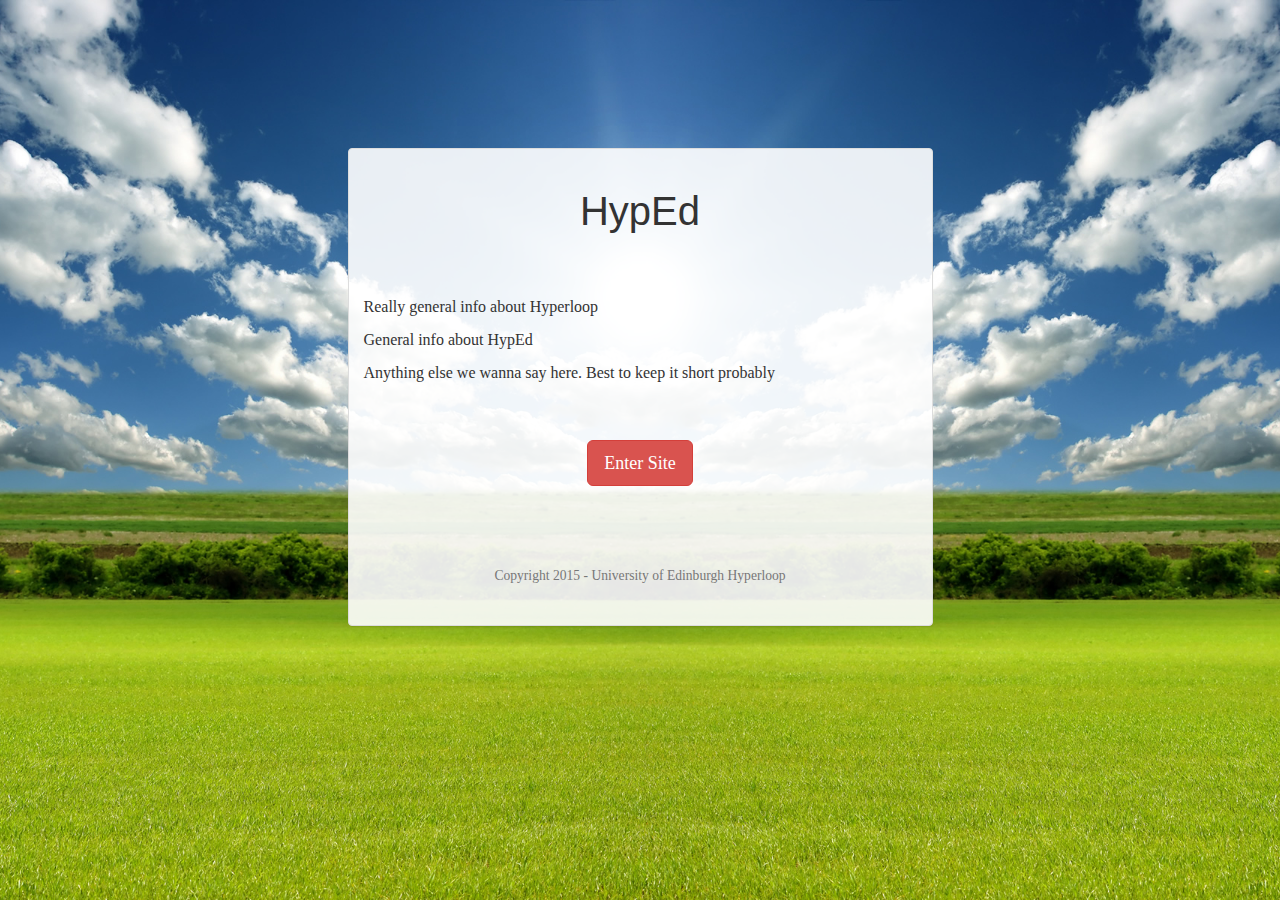
==== index.html @ 95988d02 "Initial Commit" ====
<html>
<meta name="viewport" content="width = device-width, initial-scale = 1">


<link rel="stylesheet" href="https://maxcdn.bootstrapcdn.com/bootstrap/3.3.6/css/bootstrap.min.css">
<link rel="stylesheet" type="text/css" href="main.css">

<title>HypED Site</title>

<head>
	<style>

	html{
	background: url(images/landing.jpg) no-repeat center center fixed;
	-webkit-background-size: cover;
	-moz-background-size: cover;
	-o-background-size: cover;
	background-size: cover;
	}
	.container{
		padding-top: 10%;
	}
	.bottom{
		padding-top: 40px;
	}
	</style>
</head>

<body>

<div class="container">
	<div class="row">
		<div class="col-md-6 col-md-offset-3 panel panel-default">
			<center><h1 class="margin-base-vertical">HypEd</h1></center>
			<br>
			<p>Really general info about Hyperloop</p>
			<p>General info about HypEd</p>
			<p>Anything else we wanna say here. Best to keep it short probably</p>
			<br>
			<br>
			<center> <a href="hyperloop.html" class="btn btn-danger btn-lg" role="button">Enter Site</a> <center>

			<div class="bottom">
			<div class="margin-base-vertical">
				<small class="text-muted">Copyright 2015 - University of Edinburgh Hyperloop</small>
			</div>
			</div> <!-- Bottom -->

		</div> <!-- Col -->
	</div> <!-- Row -->
</div> <!-- Container -->


<!-- Adding Bootstrap and jquery just in case they are needed -->
<script src="https://ajax.googleapis.com/ajax/libs/jquery/2.1.3/jquery.min.js"></script>
<script src="https://maxcdn.bootstrapcdn.com/bootstrap/3.3.6/js/bootstrap.min.js"></script>

</body>
</html>
---- main.css ----
body{
	padding-top: 20px;
	font-size: 16px;
	font-family: "Open Sans", serif;
	background: transparent;
}
h1{
	font-family: "Abel", Arial, sans-serif;
	font-weight: 400;
	font-size: 40px;
}
.panel{
	background-color: rgba(255, 255, 255, 0.9);
}

.margin-base-vertical{
	margin: 40px 0;
}
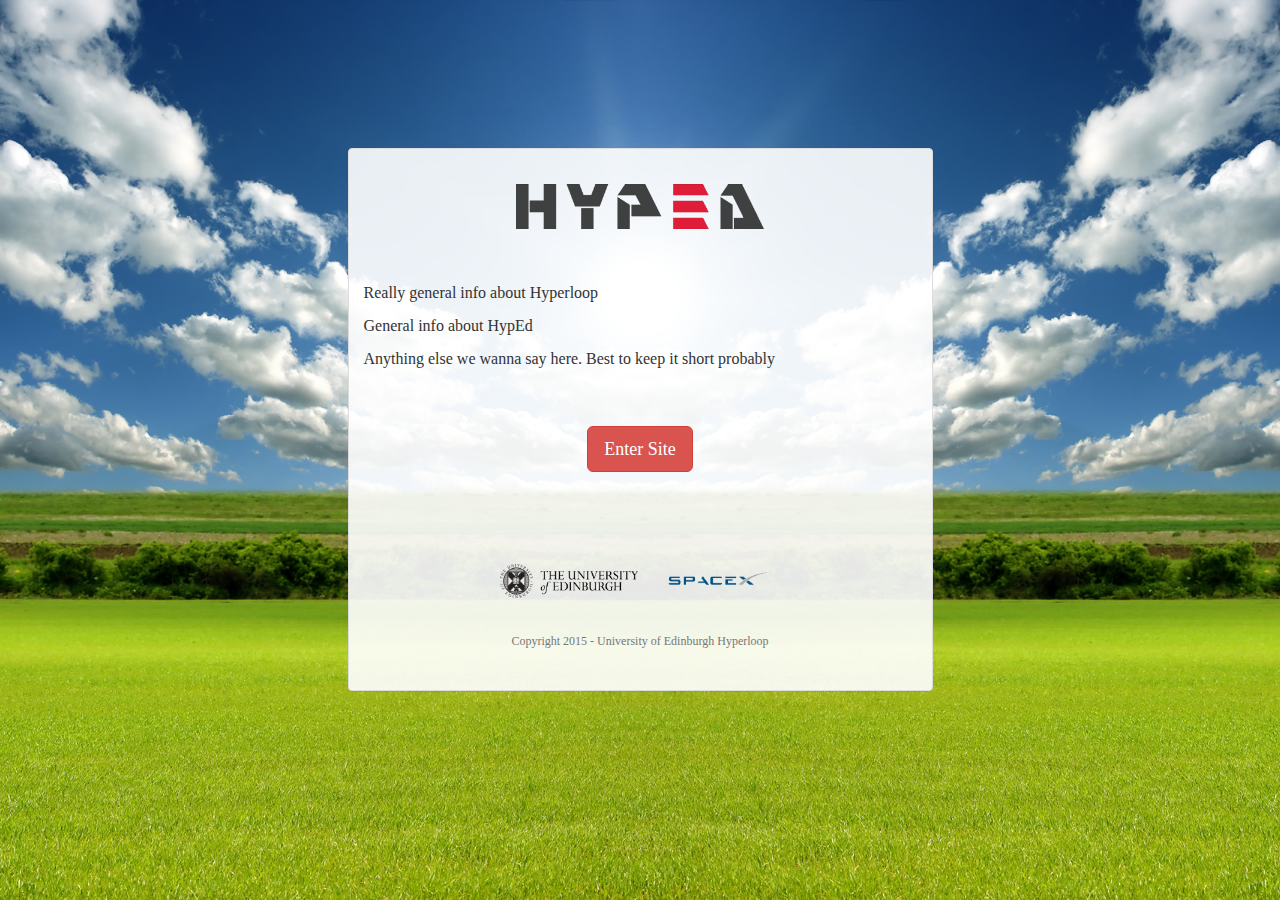
==== commit 74db99e4: "Styling" ====
--- a/index.html
+++ b/index.html
@@ -23,6 +23,30 @@
 	.bottom{
 		padding-top: 40px;
 	}
+	.panel{
+	background-color: rgba(255, 255, 255, 0.9);
+	}
+	.img-responsive{
+		margin-top: 35px;
+		margin-bottom: 30px;
+		max-width: 45%;
+		height: auto;
+	}
+	.logos{
+		margin-top: 50px;
+		margin-bottom: 10px;
+	}
+	.schoolLogo{
+		max-width: 25%;
+		height: auto;
+	}
+	.spacex{
+		max-width: 25%;
+		height: auto;
+	}
+	.text-muted{
+		font-size: 9pt;
+	}
 	</style>
 </head>
 
@@ -31,7 +55,7 @@
 <div class="container">
 	<div class="row">
 		<div class="col-md-6 col-md-offset-3 panel panel-default">
-			<center><h1 class="margin-base-vertical">HypEd</h1></center>
+			<center><img src="images/logo.png" class="img-responsive" alt="HypEd"></center>
 			<br>
 			<p>Really general info about Hyperloop</p>
 			<p>General info about HypEd</p>
@@ -42,6 +66,11 @@
 
 			<div class="bottom">
 			<div class="margin-base-vertical">
+				<div class="logos">
+					<img src="images/EdinburghUniversity.png" class="schoolLogo" alt="University of Edinburgh">
+					<img src="images/spacexLogo.png" class="spacex" alt="SpaceX">
+				</div>
+				<br>
 				<small class="text-muted">Copyright 2015 - University of Edinburgh Hyperloop</small>
 			</div>
 			</div> <!-- Bottom -->
--- a/main.css
+++ b/main.css
@@ -9,9 +9,6 @@
 	font-weight: 400;
 	font-size: 40px;
 }
-.panel{
-	background-color: rgba(255, 255, 255, 0.9);
-}
 
 .margin-base-vertical{
 	margin: 40px 0;
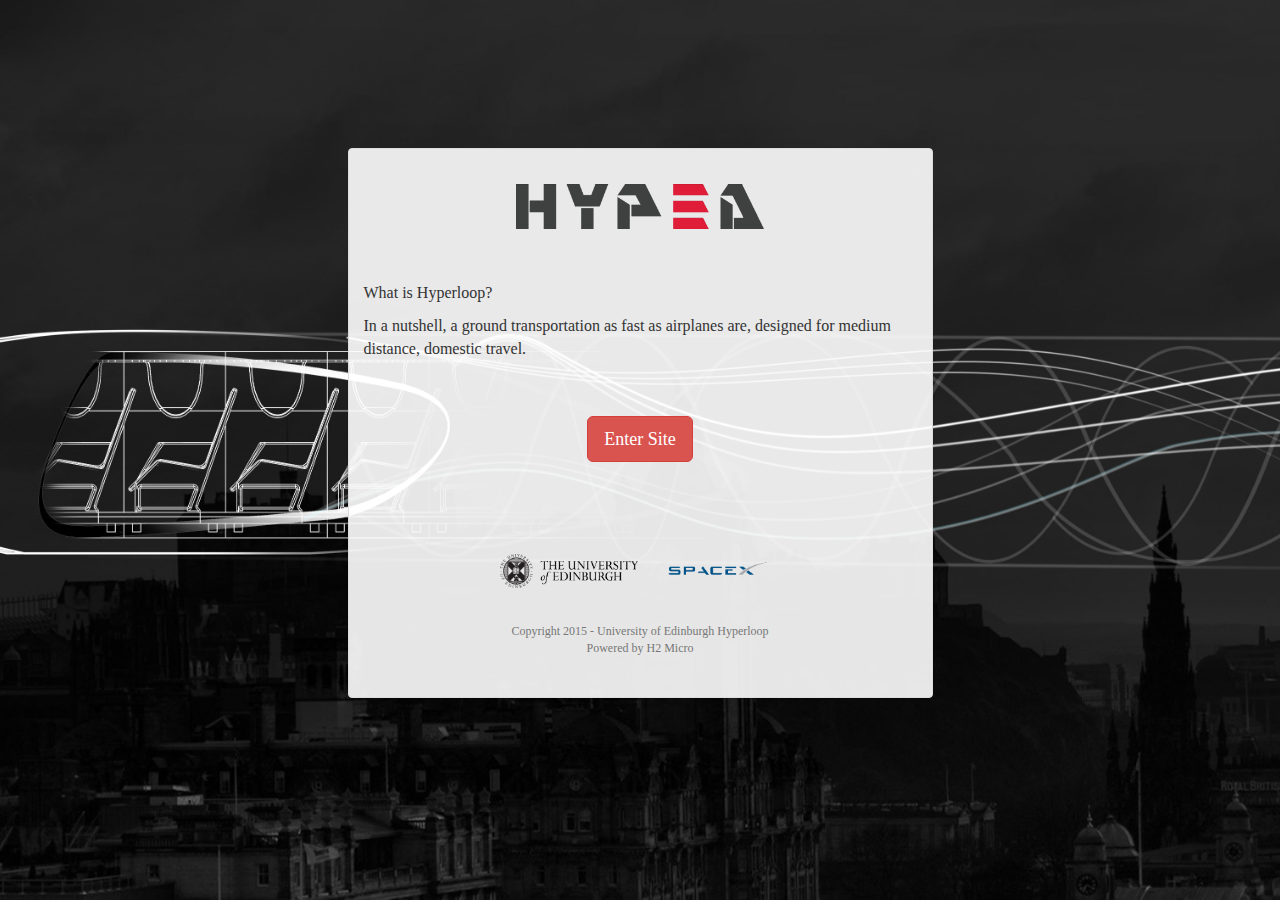
==== commit 8fc80d17: "Image Updates" ====
--- a/index.html
+++ b/index.html
@@ -8,10 +8,11 @@
 <title>HypED Site</title>
 
 <head>
+	<link rel="icon" type="image/ico" href="images/favicon.ico">
 	<style>
 
 	html{
-	background: url(images/landing.jpg) no-repeat center center fixed;
+	background: url(images/background1.jpg) no-repeat center center fixed;
 	-webkit-background-size: cover;
 	-moz-background-size: cover;
 	-o-background-size: cover;
@@ -48,6 +49,7 @@
 		font-size: 9pt;
 	}
 	</style>
+
 </head>
 
 <body>
@@ -57,9 +59,8 @@
 		<div class="col-md-6 col-md-offset-3 panel panel-default">
 			<center><img src="images/logo.png" class="img-responsive" alt="HypEd"></center>
 			<br>
-			<p>Really general info about Hyperloop</p>
-			<p>General info about HypEd</p>
-			<p>Anything else we wanna say here. Best to keep it short probably</p>
+			<p>What is Hyperloop?</p>
+			<p>In a nutshell, a ground transportation as fast as airplanes are, designed for medium distance, domestic travel.</p>
 			<br>
 			<br>
 			<center> <a href="hyperloop.html" class="btn btn-danger btn-lg" role="button">Enter Site</a> <center>
@@ -71,7 +72,11 @@
 					<img src="images/spacexLogo.png" class="spacex" alt="SpaceX">
 				</div>
 				<br>
-				<small class="text-muted">Copyright 2015 - University of Edinburgh Hyperloop</small>
+				<small class="text-muted">Copyright 2015 - University of Edinburgh Hyperloop
+				<br>
+				Powered by H2 Micro
+				</small>
+				
 			</div>
 			</div> <!-- Bottom -->
 
--- a/main.css
+++ b/main.css
@@ -1,3 +1,7 @@
+html{
+	/*background: url(images/sitebg.png) no-repeat center fixed;*/
+	/*background-size: 100%;*/
+}
 body{
 	padding-top: 20px;
 	font-size: 16px;
